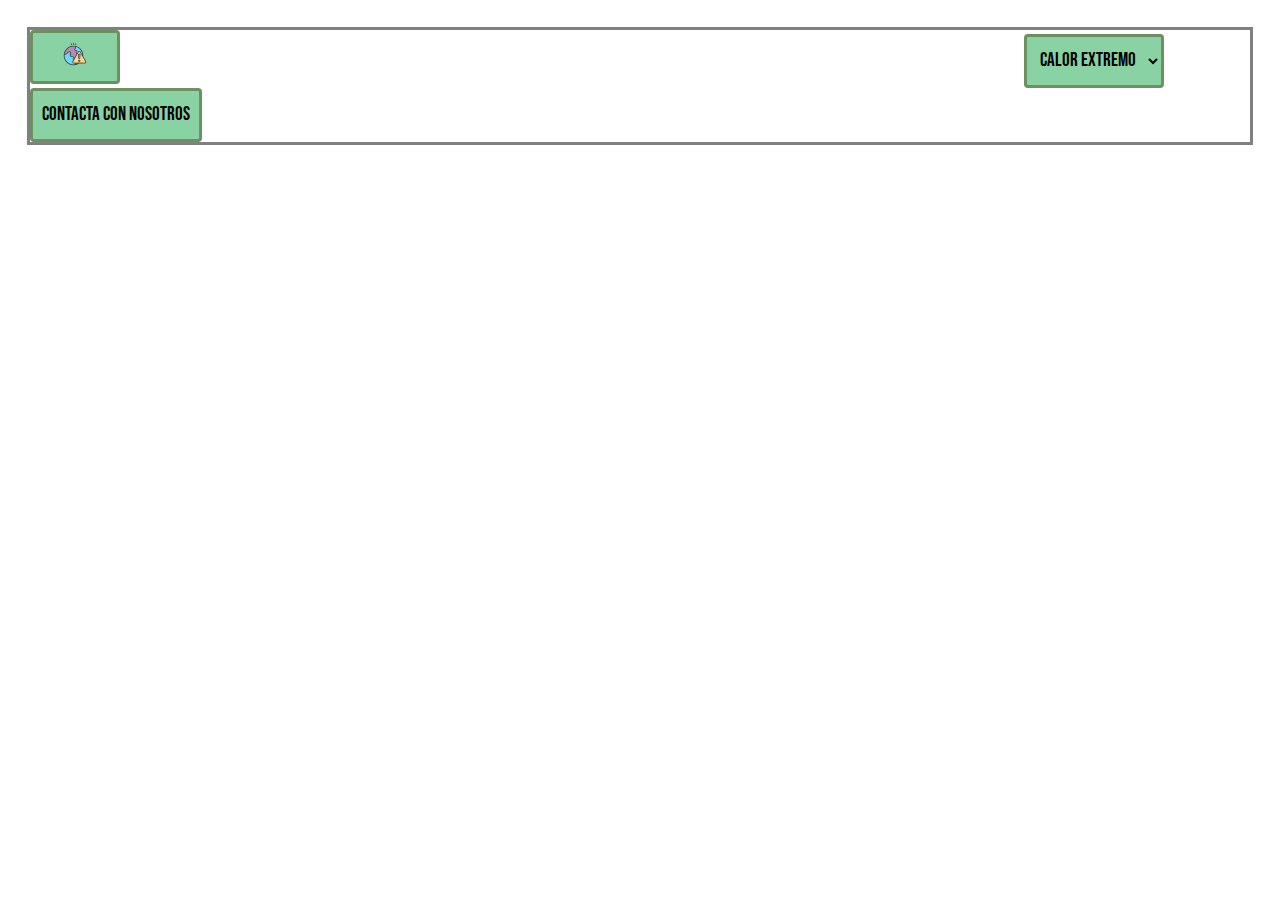
==== DIWI/desastres/index.html @ 17d1bb95 "DIWI" ====
<!DOCTYPE html>
<html lang="es">
    <head>
        <meta charset=UTF-8>
        <meta name=viewport content='width=device-width, initial-scale=1.0'>
        <meta name=author content='Javier Arias Carroza jariasc14@gmail.com'>
        <link rel=icon type=image/x-icon href=/img/favicon.png>
        <title>Base</title>
        
        <link rel=stylesheet href=css/reset.css>
        <link rel=stylesheet href=css/stylesheet.css>
        <!-- Resto de hojas de estilo CSS -->
    </head>
    <body>
        <nav>
            <button>
                <img src="img/logo.png" alt="Logo">
            </button>
            <div class="separador"></div> 
            <select name="desastres" id="desastres">
                <option value="des1">Calor Extremo</option>
                <option value="des2">Tormentas</option>
                <option value="des3">Tsunami</option>
            </select>
            <button>
                Contacta con Nosotros 
            </button>
        </nav>

        <!-- Scripts de JS al final del body -->
    </body>
</html>
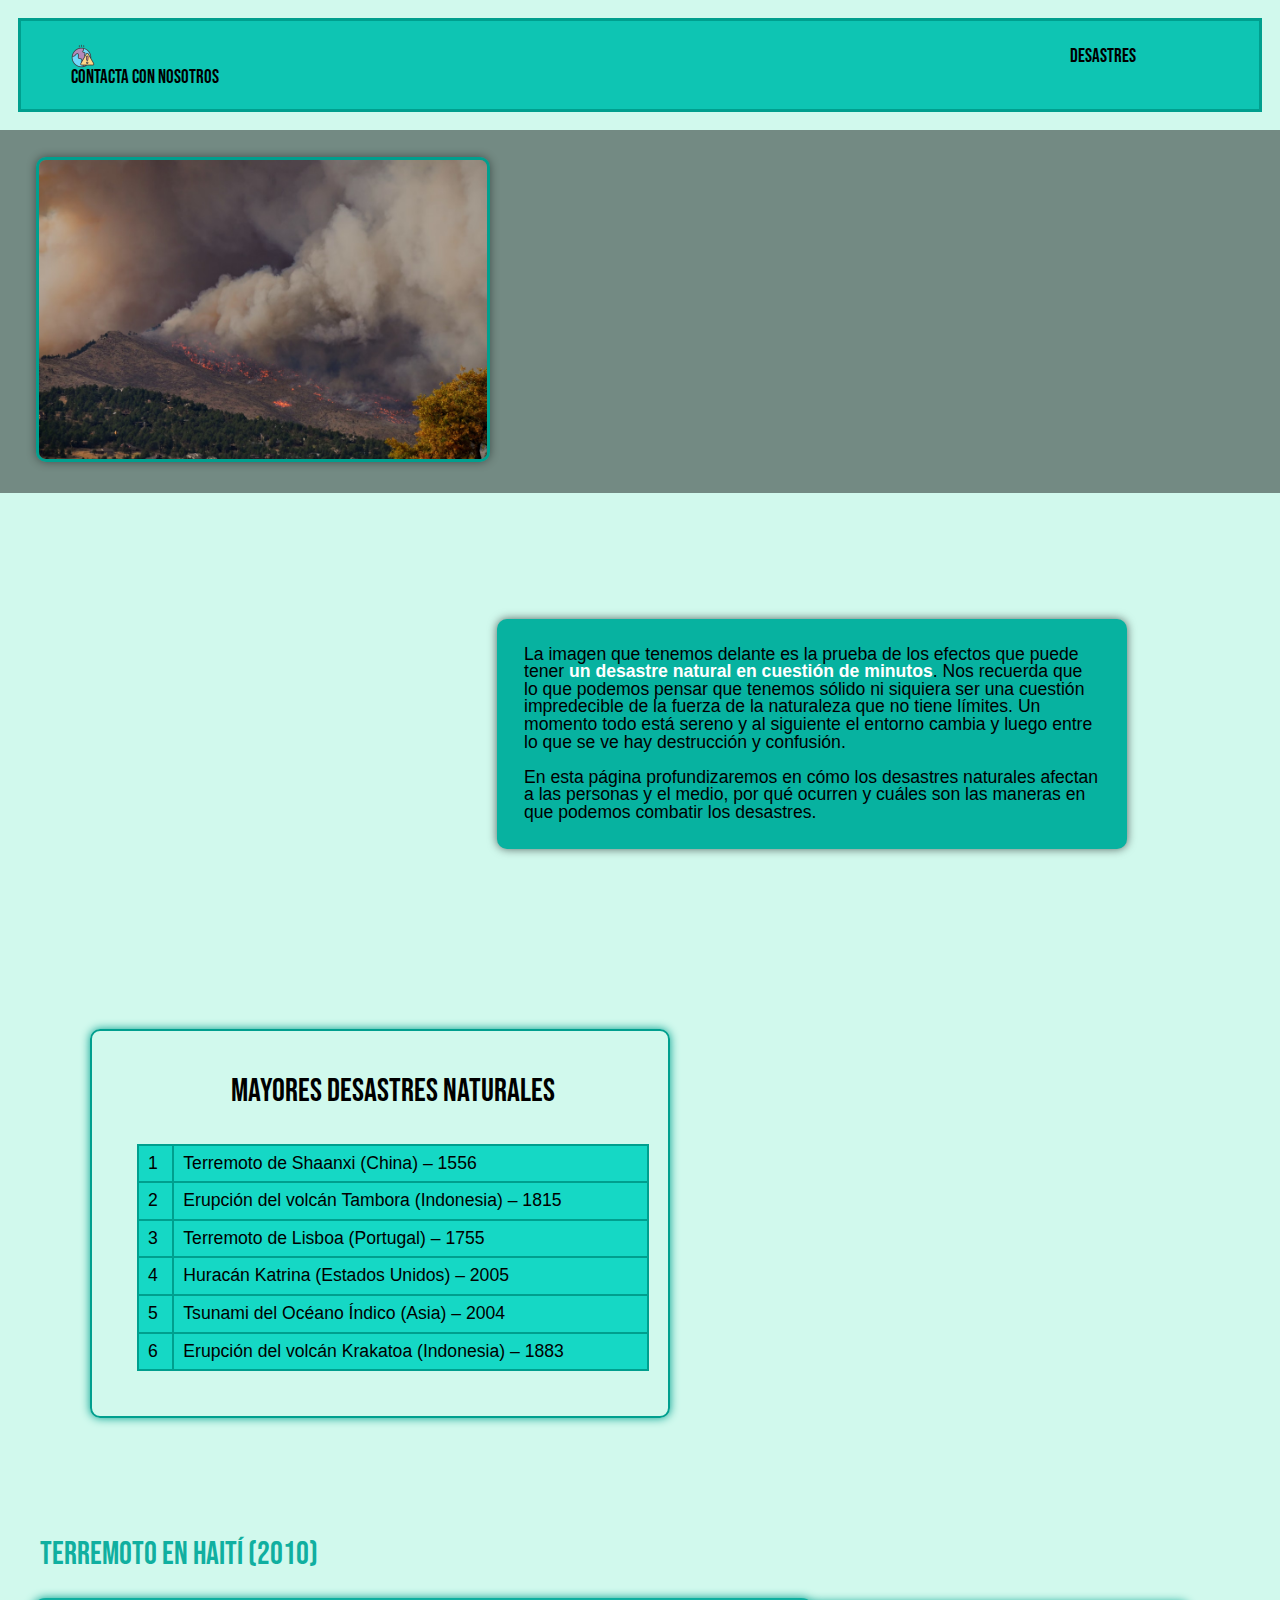
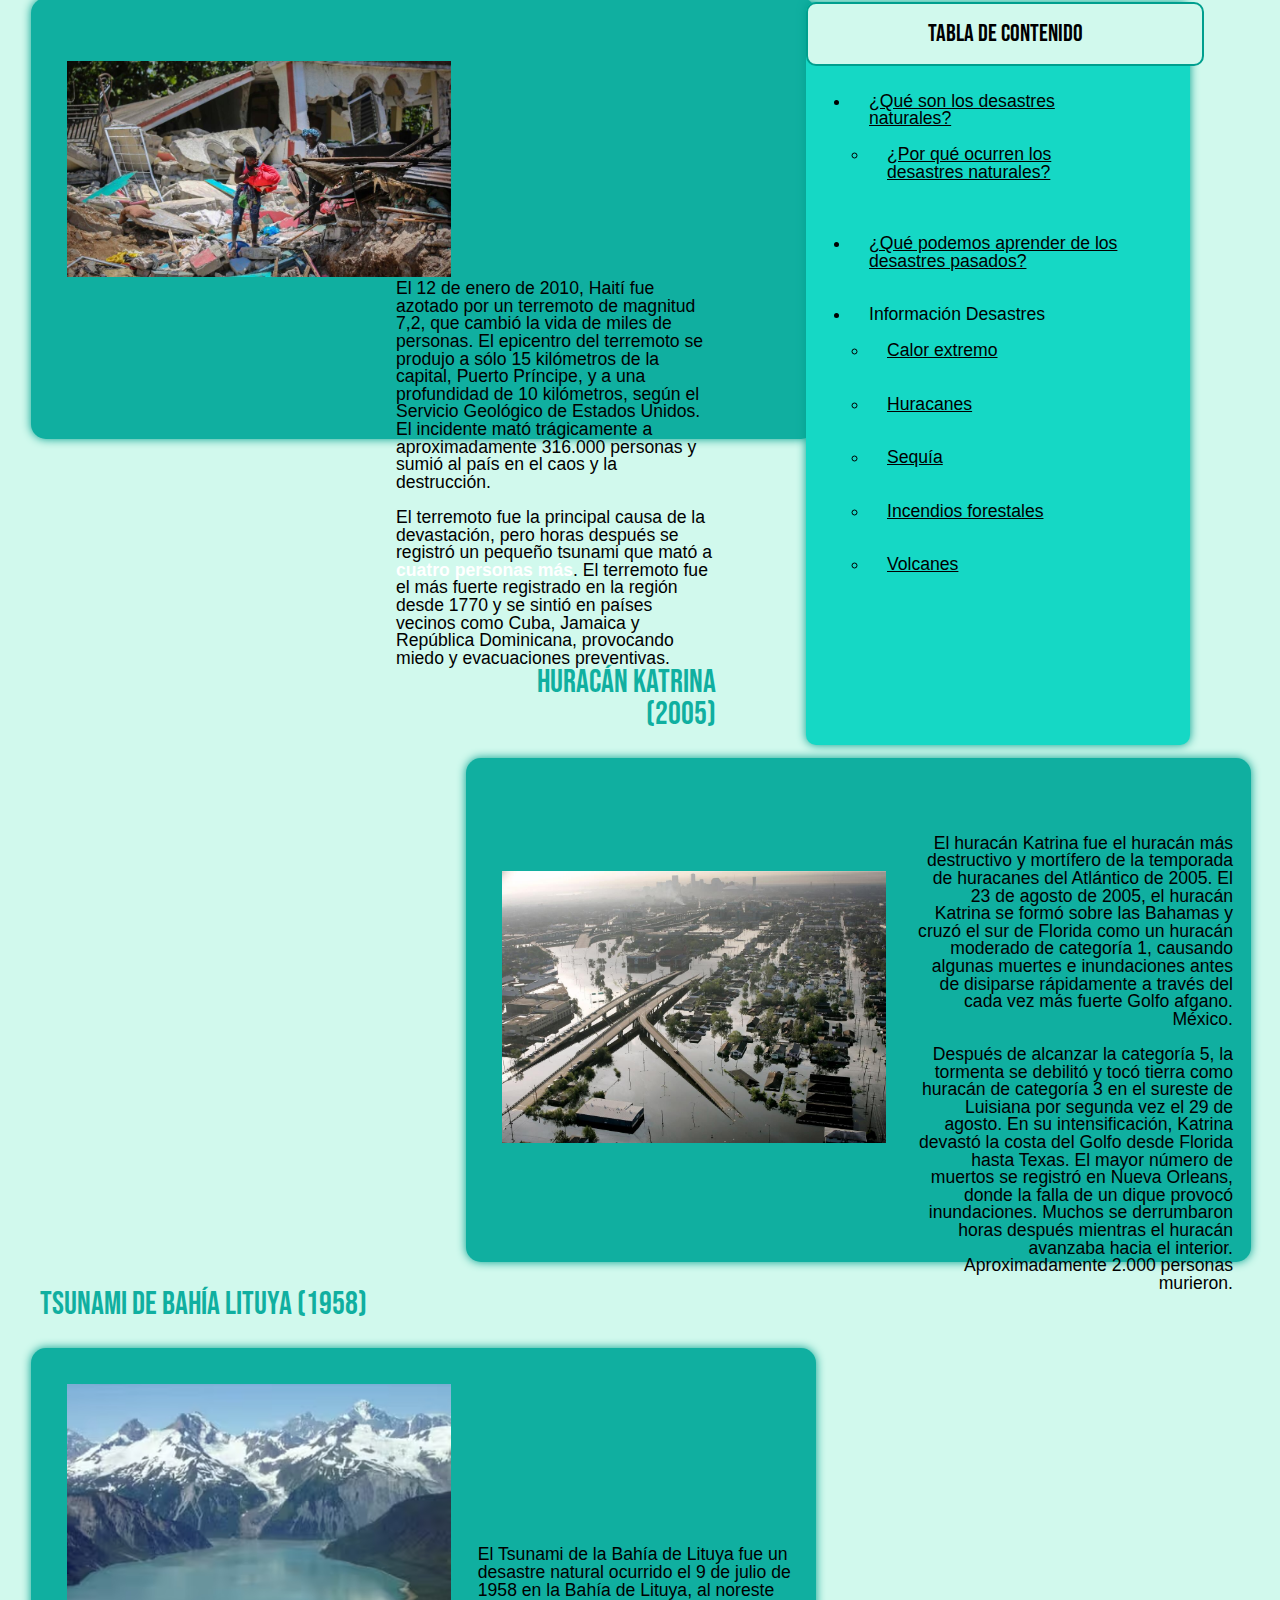
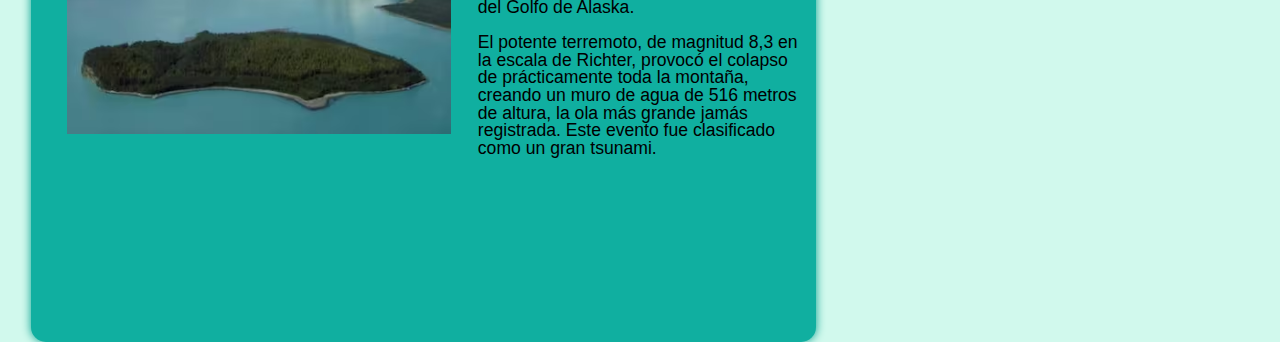
==== commit a239deb4: "Add files via upload" ====
--- a/DIWI/desastres/index.html
+++ b/DIWI/desastres/index.html
@@ -4,29 +4,177 @@
         <meta charset=UTF-8>
         <meta name=viewport content='width=device-width, initial-scale=1.0'>
         <meta name=author content='Javier Arias Carroza jariasc14@gmail.com'>
-        <link rel=icon type=image/x-icon href=/img/favicon.png>
-        <title>Base</title>
+        <link rel=icon type=image/x-icon href=/img/logo.png>
+        <title>Mayores Desastres Naturales</title>
         
         <link rel=stylesheet href=css/reset.css>
         <link rel=stylesheet href=css/stylesheet.css>
         <!-- Resto de hojas de estilo CSS -->
     </head>
     <body>
-        <nav>
-            <button>
-                <img src="img/logo.png" alt="Logo">
-            </button>
-            <div class="separador"></div> 
-            <select name="desastres" id="desastres">
-                <option value="des1">Calor Extremo</option>
-                <option value="des2">Tormentas</option>
-                <option value="des3">Tsunami</option>
-            </select>
-            <button>
-                Contacta con Nosotros 
-            </button>
-        </nav>
-
+        <header>
+            <nav>
+                <ul>
+                    <li>
+                        <a href="index.html">
+                            <img src="img/logo.png" alt="Logo">
+                        </a>
+                    </li>
+                    <li class="separador"></li>
+                    <li>
+                        <a href="#haiti" class="active">
+                            Desastres
+                        </a>
+                    </li>
+                    <li>
+                        <a href="contacta.html">
+                            Contacta con Nosotros
+                        </a>
+                    </li>
+                </ul>
+            </nav>
+        </header>
+        <main>
+            <section>
+                <article id="contenedorPrincipal">
+                    <figure>
+                        <img src="img/fotoPrincipal.avif" alt="Incendio masivo">
+                        <figcaption>
+                            La imagen que tenemos delante es la prueba de los efectos que puede tener <span class="destacable">un desastre natural en cuestión de minutos</span>. Nos recuerda que lo que podemos pensar que tenemos 
+                            sólido ni siquiera ser una cuestión impredecible de la fuerza de la naturaleza que no tiene límites. Un momento todo está sereno y al siguiente el entorno cambia y luego 
+                            entre lo que se ve hay destrucción y confusión.<br><br>
+                            En esta página profundizaremos en cómo los desastres naturales afectan a las personas y el medio, por qué ocurren y cuáles son las maneras en que podemos combatir los desastres. 
+                        </figcaption>
+                    </figure>
+                </article>
+                <article>
+                    <div id="tablaDesastres">
+                        <table>
+                            <caption>Mayores Desastres Naturales</caption>
+                            <tr>
+                                <td>1</td>
+                                <td>Terremoto de Shaanxi (China) – 1556</td>
+                            </tr>
+                            <tr>
+                                <td>2</td>
+                                <td>Erupción del volcán Tambora (Indonesia) – 1815</td>
+                            </tr>
+                            <tr>
+                                <td>3</td>
+                                <td>Terremoto de Lisboa (Portugal) – 1755</td>
+                            </tr>
+                            <tr>
+                                <td>4</td>
+                                <td>Huracán Katrina (Estados Unidos) – 2005</td>
+                            </tr>
+                            <tr>
+                                <td>5</td>
+                                <td>Tsunami del Océano Índico (Asia) – 2004</td>
+                            </tr>
+                            <tr>
+                                <td>6</td>
+                                <td>Erupción del volcán Krakatoa (Indonesia) – 1883</td>
+                            </tr>
+                        </table>
+                    </div>
+                    <aside id="tablaContenido">
+                        <div>Tabla de Contenido</div>
+                        <div>
+                            <ul>
+                                <li>
+                                    <a href="">¿Qué son los desastres naturales?</a>
+                                    <ul>
+                                        <li>
+                                            <a href="">
+                                                ¿Por qué ocurren los desastres naturales?
+                                            </a>
+                                        </li>
+                                    </ul>
+                                </li>
+                                <li>
+                                    <a href="">¿Qué podemos aprender de los desastres pasados?</a>
+                                </li>
+                                <li>
+                                    Información Desastres
+                                    <ul>
+                                        <li>
+                                            <a href="">Calor extremo</a>
+                                        </li>
+                                        <li>
+                                            <a href="">Huracanes</a>
+                                        </li>
+                                        <li>
+                                            <a href="">Sequía</a>
+                                        </li>
+                                        <li>
+                                            <a href="">Incendios forestales</a>
+                                        </li>
+                                        <li>
+                                            <a href="">Volcanes</a>
+                                        </li>
+                                    </ul>
+                                </li>
+                            </ul>
+                        </div>
+                    </aside>
+                </article>
+                <article id="haiti" class="noticia">
+                    <h1>Terremoto en Haití (2010)</h1>
+                    <figure>
+                        <img src="img/haiti.jpg" alt="Terremoto en Haití">
+                        <figcaption>
+                            El 12 de enero de 2010, Haití fue azotado por un terremoto de magnitud 7,2, 
+                            que cambió la vida de miles de personas. El epicentro  del terremoto se produjo 
+                            a sólo 15 kilómetros de la capital, Puerto Príncipe, y a una profundidad de 10 
+                            kilómetros, según el Servicio Geológico de Estados Unidos. El incidente mató 
+                            trágicamente a aproximadamente 316.000 personas  y sumió al país en el caos y 
+                            la destrucción. <br><br>
+                            El terremoto fue la principal causa de la devastación, pero horas después se 
+                            registró un pequeño tsunami que mató a <span class="destacable">cuatro personas más</span>. El terremoto fue el 
+                            más fuerte registrado en la región desde 1770 y se sintió en países vecinos como 
+                            Cuba, Jamaica y República Dominicana, provocando miedo y evacuaciones preventivas.
+                        </figcaption>
+                    </figure>
+                </article>
+                <article id="katrina" class="noticia2">
+                    <h1>Huracán Katrina (2005)</h1>
+                    <figure>
+                        <img src="img/katrina.jpg" alt="Huracán Katrina">
+                        <figcaption>
+                            El huracán Katrina fue el huracán más destructivo y mortífero de 
+                            la temporada de huracanes del Atlántico de 2005. El 23 de agosto
+                            de 2005, el huracán Katrina se formó sobre las Bahamas y cruzó 
+                            el sur de Florida como un huracán moderado de categoría 1, 
+                            causando algunas muertes e inundaciones antes de disiparse 
+                            rápidamente a través del cada vez más fuerte Golfo afgano. 
+                            México. <br><br>Después de alcanzar la categoría 5, la tormenta se 
+                            debilitó y tocó tierra como huracán de categoría 3 en el sureste
+                            de Luisiana por segunda vez  el 29 de agosto. En su 
+                            intensificación, Katrina devastó la costa del Golfo desde 
+                            Florida hasta Texas. El mayor número de muertos se registró 
+                            en Nueva Orleans, donde la falla de un dique provocó 
+                            inundaciones. Muchos se derrumbaron horas después mientras 
+                            el huracán avanzaba hacia el interior. Aproximadamente 2.000 
+                            personas murieron.
+                        </figcaption>
+                    </figure>
+                </article>
+                <article id="tsunami1" class="noticia">
+                    <h1>Tsunami de Bahía Lituya (1958)</h1>
+                    <figure>
+                        <img src="img/tsunami1.avif" alt="Tsunami de Bahía Lituya">
+                        <figcaption>
+                            El Tsunami de la Bahía de Lituya fue un desastre natural ocurrido 
+                            el 9 de julio de 1958 en la Bahía de Lituya, al noreste del Golfo 
+                            de Alaska.<br><br> El potente terremoto, de magnitud 8,3  en la escala de Richter, 
+                            provocó el colapso de prácticamente toda la montaña, creando un muro de agua 
+                            de 516 metros de altura, la ola más grande jamás registrada. Este evento fue 
+                            clasificado como un gran tsunami.
+                        </figcaption>
+                    </figure>
+                </article>
+            </section>
+        </main>
         <!-- Scripts de JS al final del body -->
     </body>
 </html>     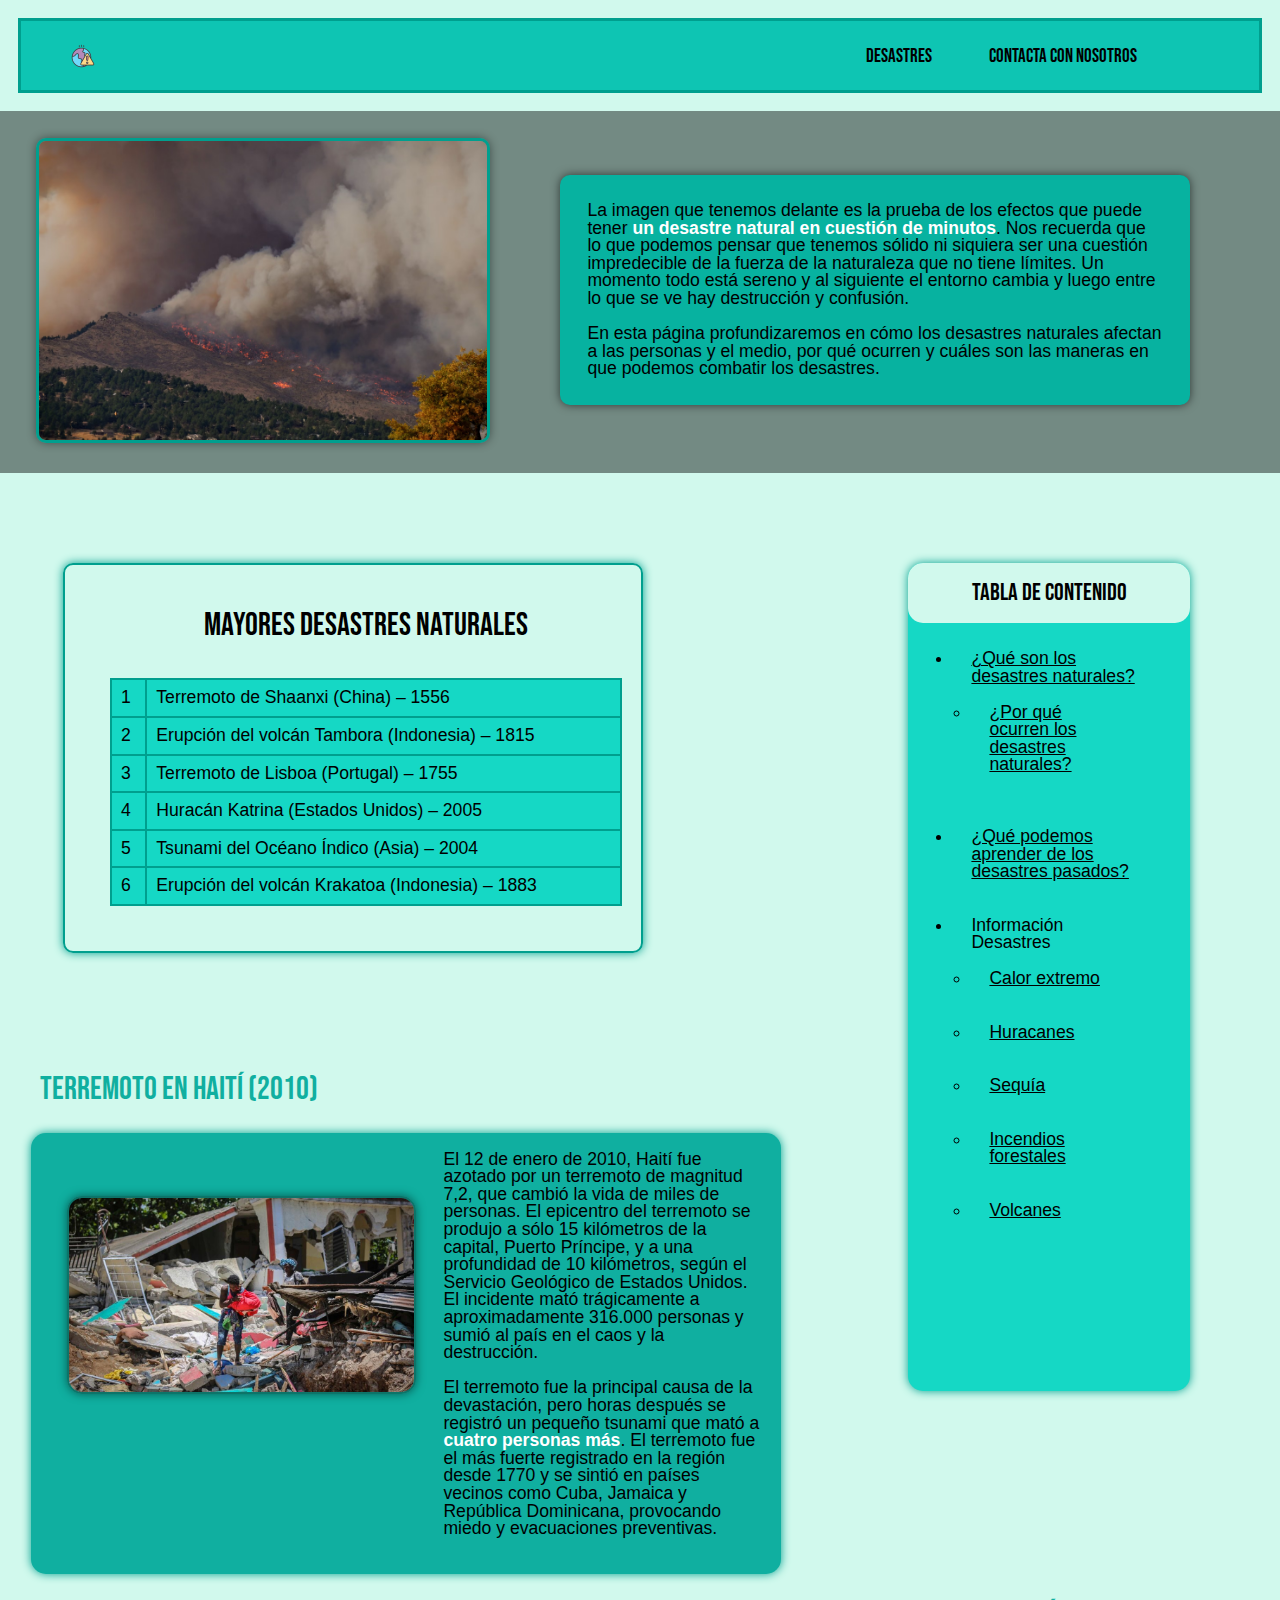
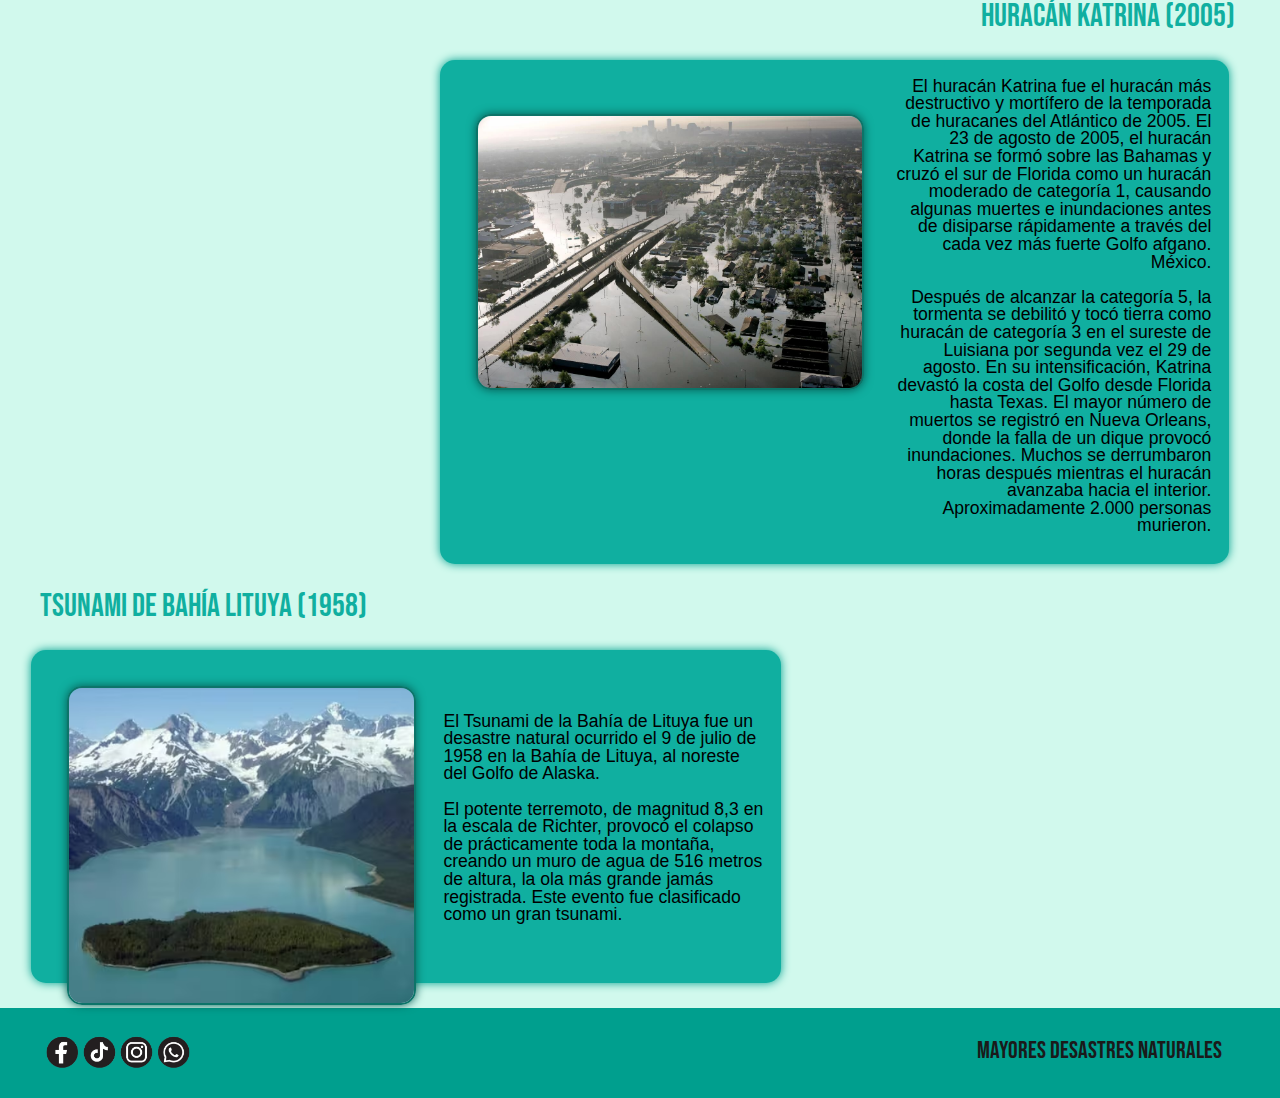
==== commit 99b38252: "Desastres Naturales" ====
--- a/DIWI/desastres/index.html
+++ b/DIWI/desastres/index.html
@@ -175,6 +175,16 @@
                 </article>
             </section>
         </main>
+        <footer>
+            <ul>
+                <li>
+                    <img src="img/socialmedia.png" alt="Redes Sociales">
+                </li>
+                <li>
+                    Mayores Desastres Naturales
+                </li>
+            </ul>
+        </footer>
         <!-- Scripts de JS al final del body -->
     </body>
 </html>     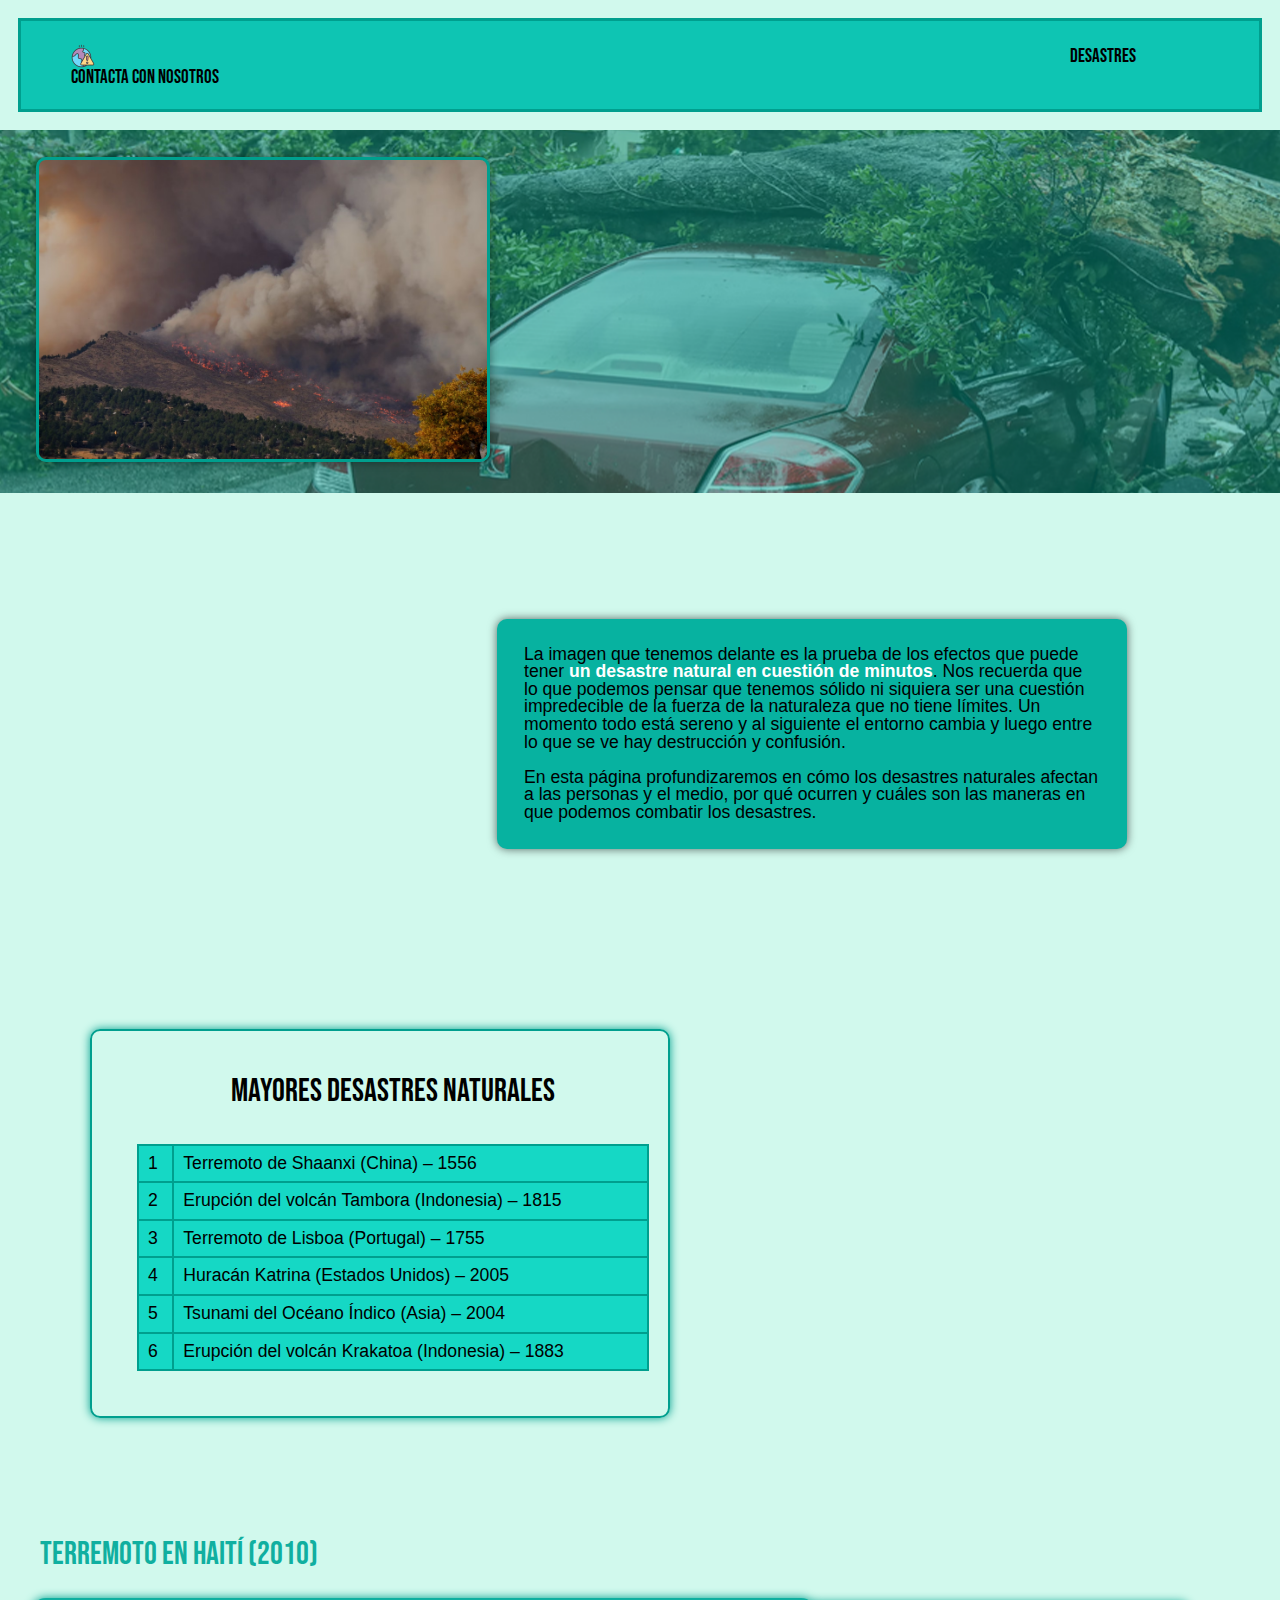
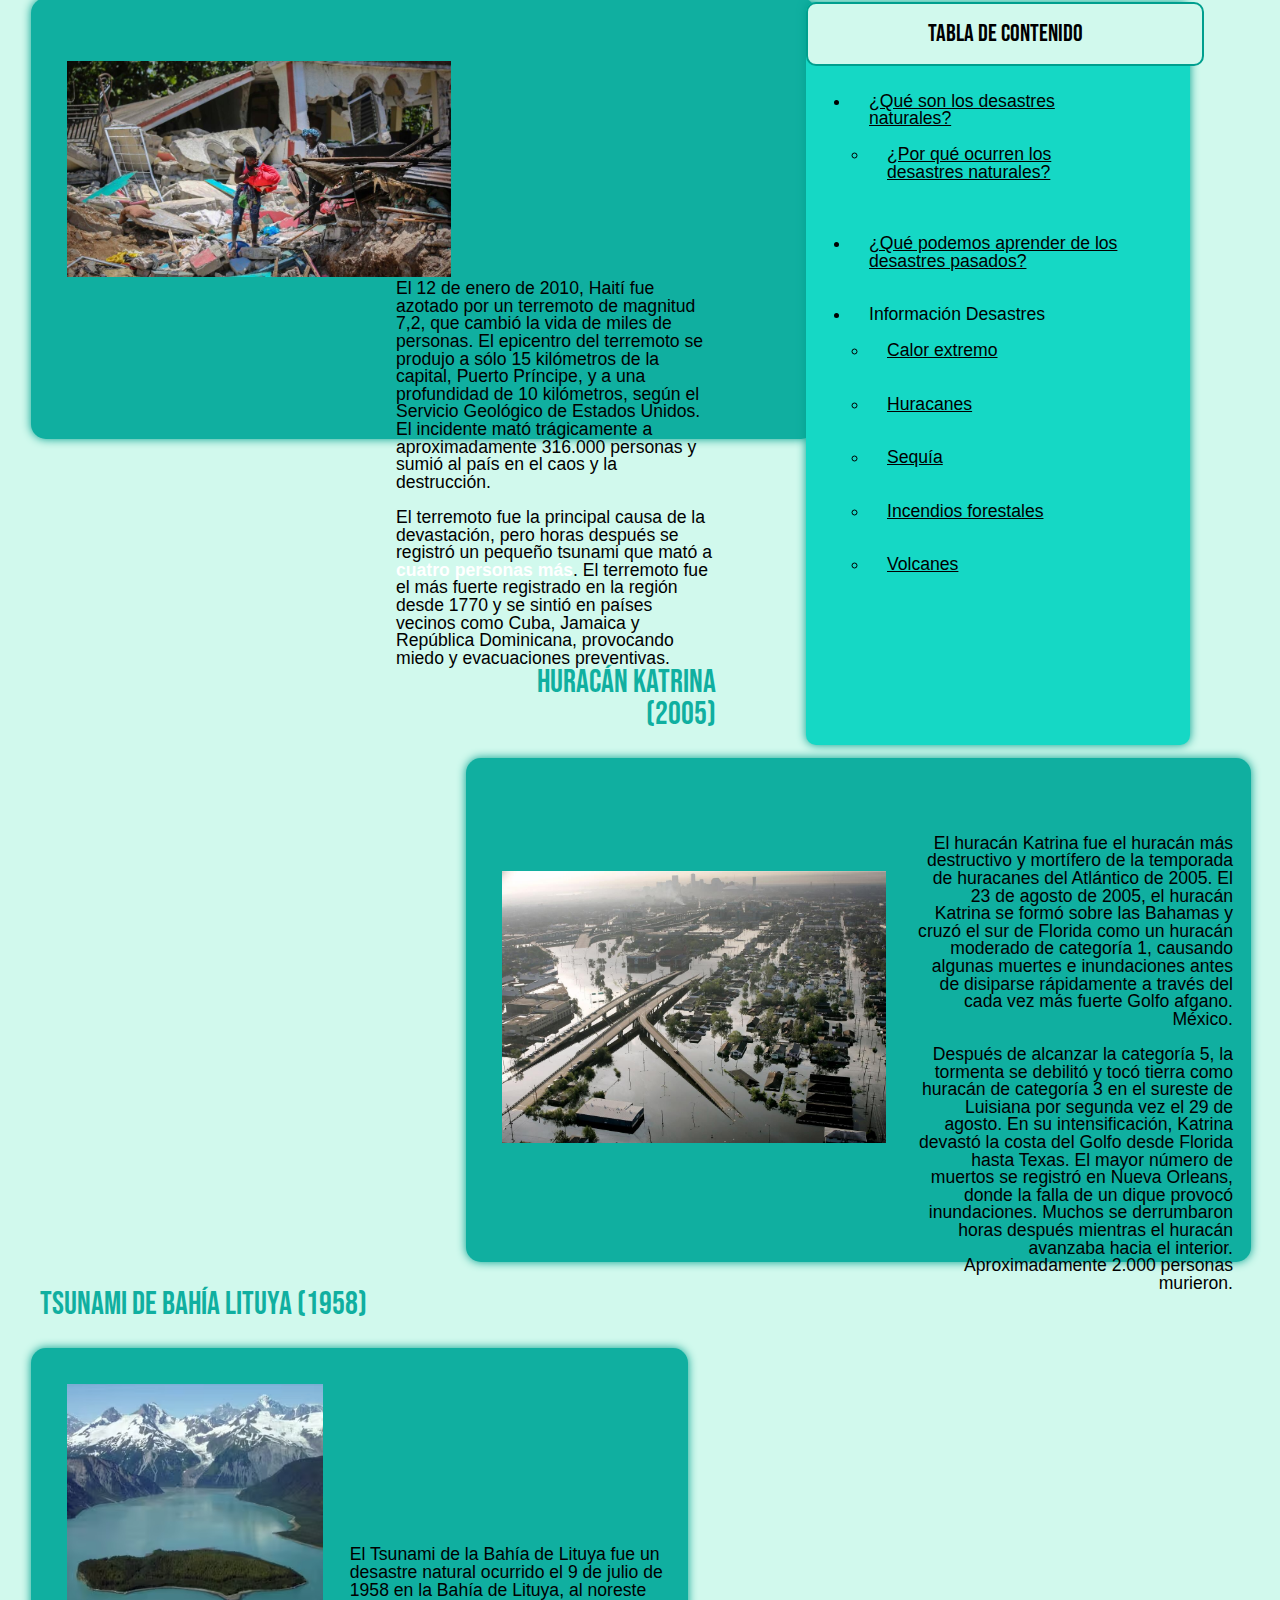
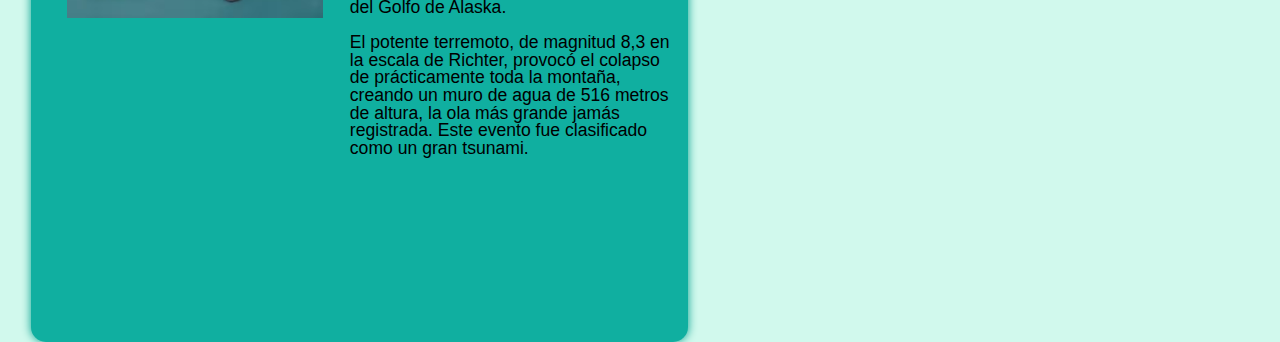
==== commit c53b433a: "Add files via upload" ====
--- a/DIWI/desastres/index.html
+++ b/DIWI/desastres/index.html
@@ -175,16 +175,6 @@
                 </article>
             </section>
         </main>
-        <footer>
-            <ul>
-                <li>
-                    <img src="img/socialmedia.png" alt="Redes Sociales">
-                </li>
-                <li>
-                    Mayores Desastres Naturales
-                </li>
-            </ul>
-        </footer>
         <!-- Scripts de JS al final del body -->
     </body>
 </html>     